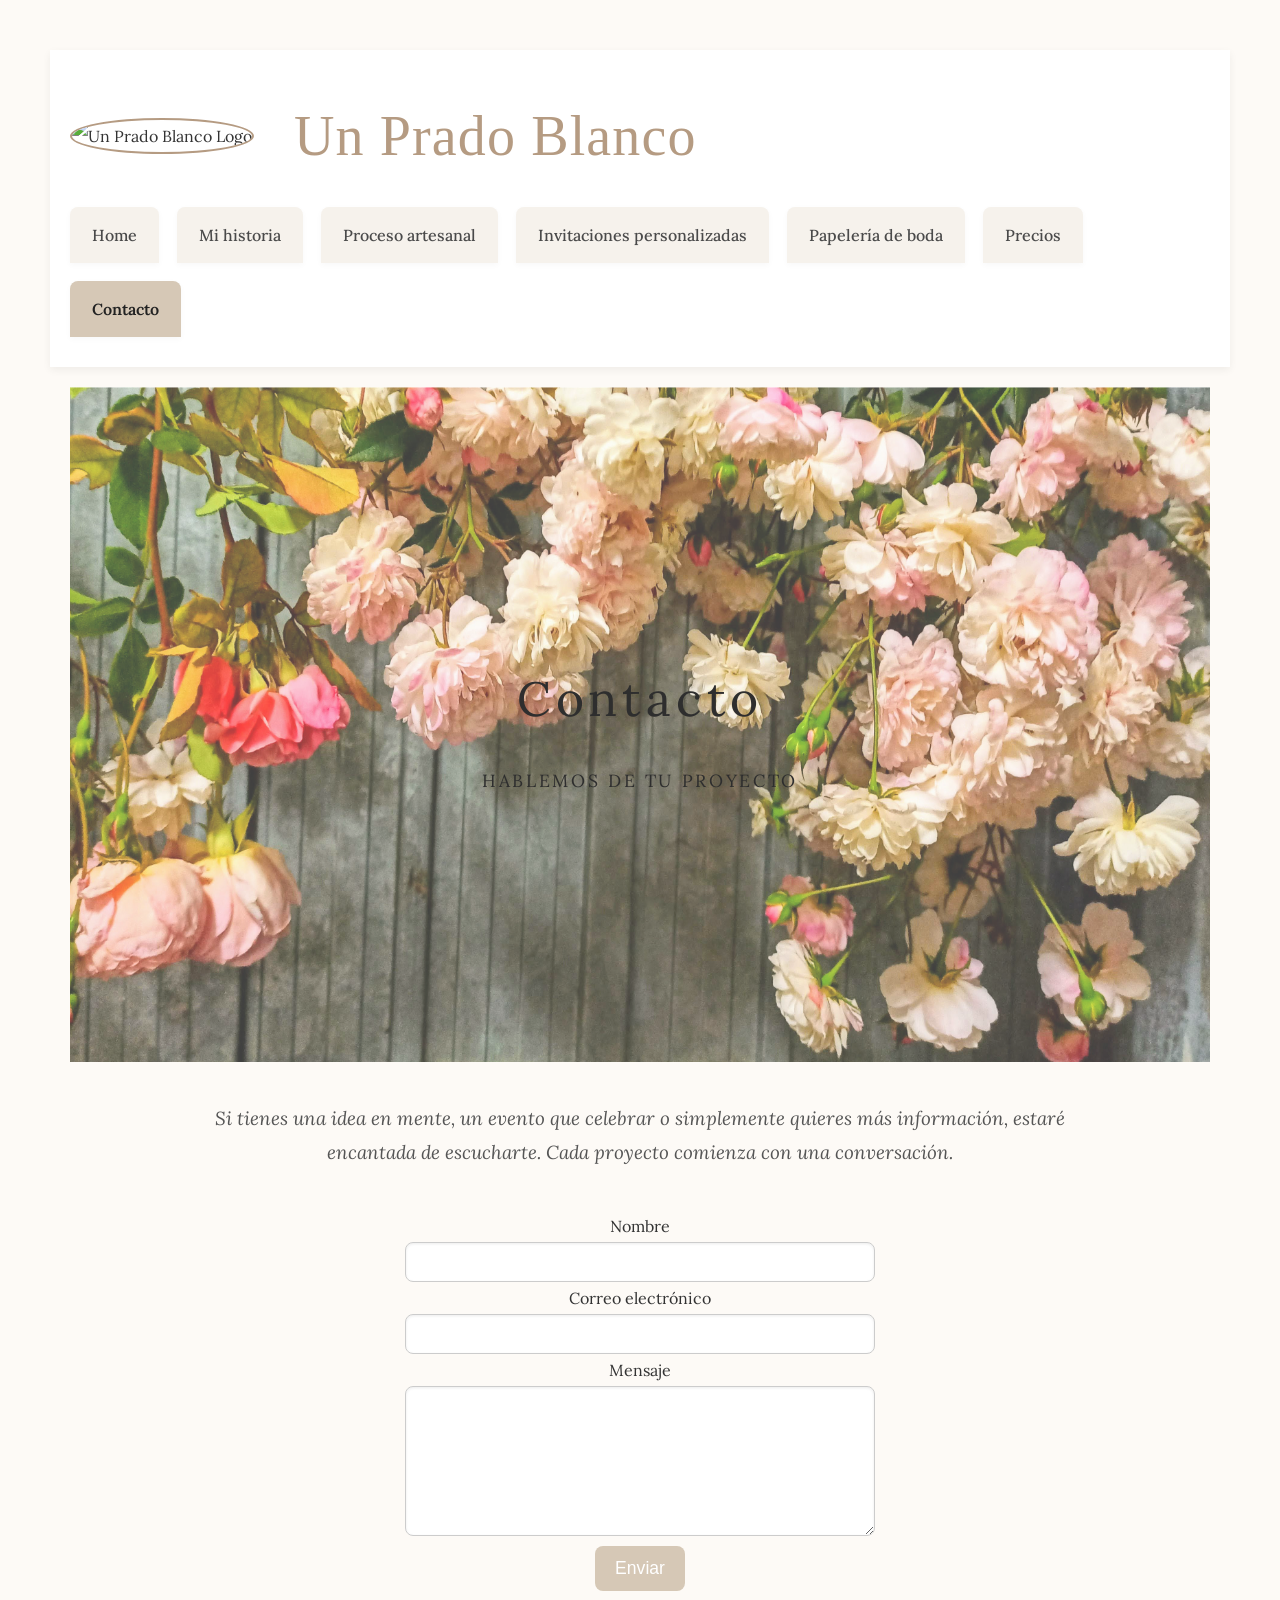
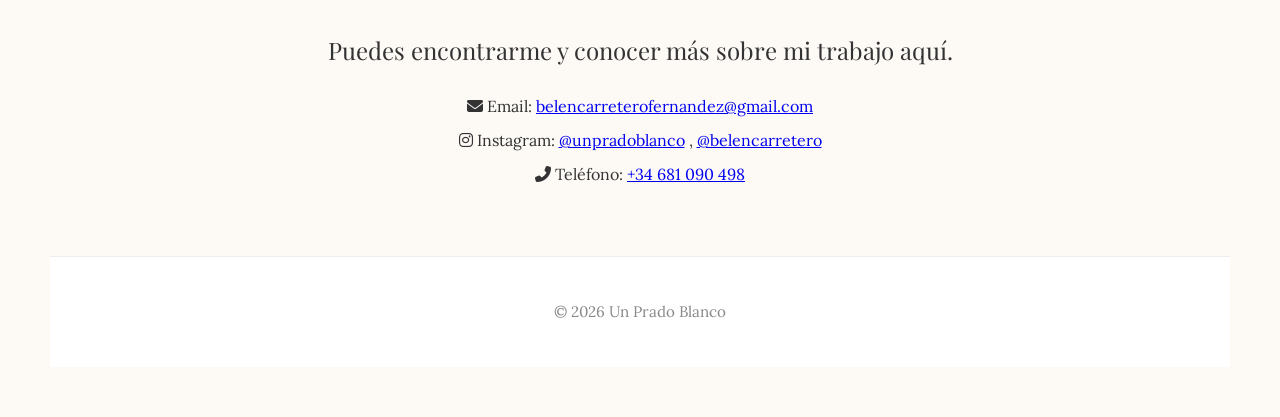
==== contacto.html @ 939dba99 "Update contacto.html" ====
<!DOCTYPE html>
<html lang="es">
<head>
  <meta charset="UTF-8">
  <meta name="viewport" content="width=device-width, initial-scale=1.0">
  <title>Contacto | Un Prado Blanco</title>
  <link rel="stylesheet" href="css/styles.css">
  <link rel="stylesheet" href="https://cdnjs.cloudflare.com/ajax/libs/font-awesome/6.5.1/css/all.min.css">
 </head>
 
<body>
<header class="header-logo">
  <div class="logo-title-container"> <!-- Contenedor para logo y título -->
    <div class="logo-container">
      <img src="img/logo.jpg" alt="Un Prado Blanco Logo">
    </div>
    <h1>Un Prado Blanco</h1>
  </div>
  <!-- Barra de navegación debajo del título -->
  <nav class="ribbon">
    <a href="index.html">Home</a>
    <a href="historia.html">Mi historia</a>
    <a href="proceso.html">Proceso artesanal</a>
    <a href="invitaciones.html">Invitaciones personalizadas</a>
    <a href="papeleria.html">Papelería de boda</a>
    <a href="precios.html">Precios</a>
    <a href="contacto.html"class="active">Contacto</a>
  </nav>
</header>

<main class="contacto">
<section class="hero hero-contacto">
  <div class="hero-contenido">
    <h2>Contacto</h2>
    <p>Hablemos de tu proyecto</p>
  </div>
</section>
  <!-- Introducción -->
  <section class="intro">
    <p>
      Si tienes una idea en mente, un evento que celebrar o simplemente quieres
      más información, estaré encantada de escucharte. Cada proyecto comienza con
      una conversación.
    </p>
  </section>

<section class="formulario-contacto">
  <form id="miFormulario">
    <label for="name">Nombre</label>
    <input type="text" id="name" name="nombre" required>

    <label for="email">Correo electrónico</label>
    <input type="email" id="email" name="email" required>

    <label for="message">Mensaje</label>
    <textarea id="message" name="mensaje" required></textarea>

    <button type="submit">Enviar</button>
  </form>
</section>

<script>
  const formulario = document.getElementById('miFormulario');

  formulario.addEventListener('submit', function(e) {
    e.preventDefault(); // evitar que se recargue la página

    const formData = new FormData(formulario);
    const params = new URLSearchParams(formData);

    // Pega aquí la URL de tu Web App de Google Apps Script
    fetch("AQUI_VA_TU_WEB_APP_URL", {
      method: "POST",
      body: params
    })
    .then(response => response.text())
    .then(data => {
      alert(data); // mensaje de confirmación
      formulario.reset(); // opcional: limpia el formulario
    })
    .catch(error => {
      console.error("Error:", error);
      alert("Hubo un error al enviar el mensaje.");
    });
  });
</script>

<section class="contacto-directo">
  <h2>Puedes encontrarme y conocer más sobre mi trabajo aquí.</h2>
  <p><i class="fas fa-envelope"></i> Email: <a href="mailto:belencarreterofernandez@gmail.com ">belencarreterofernandez@gmail.com</a></p>
  <p><i class="fab fa-instagram"></i> Instagram: <a href="https://www.instagram.com/unpradoblanco" target="_blank">@unpradoblanco</a>  , <a href="https://www.instagram.com/belencarretero" target="_blank">@belencarretero</a></p>
  <p><i class="fas fa-phone-alt"></i> Teléfono: <a href="https://wa.me/34681090498" target="_blank">+34 681 090 498</a></p>
</section>

</main>

<footer>
  <p>© 2026 Un Prado Blanco</p>
</footer>

</body>
</html>
---- css/styles.css ----
/* =============================== FUENTES ================================ */
@import url('https://fonts.googleapis.com/css2?family=Lora:wght@400;700&family=Playfair+Display:wght@400;700&display=swap');

@font-face {
  font-family: 'adelia';
  src: url('../fonts/adelia.ttf') format('truetype');
  font-weight: normal;
  font-style: normal;
}

/* =============================== RESET ================================ */
* {
  margin: 0;
  padding: 0;
  box-sizing: border-box;
}

/* =============================== BODY Y TIPOGRAFÍA GLOBAL ================================ */
body {
  font-family: 'Lora', serif;
  background-color: #fdfaf6;
  color: #333;
  line-height: 1.75;
  margin: 0;
  padding: 50px;
  -webkit-font-smoothing: antialiased;
  -moz-osx-font-smoothing: grayscale;
}

body.lightbox-activo {
  overflow: hidden;
}

body, .intro p, .descripcion p, .hero-contenido h2, .hero-contenido p, .proceso h3 p, .subribbon-vertical .categoria {
  text-align: center;
  line-height: 2;
}

/* =============================== HEADER ================================ */
header {
  background-color: #fff;
  padding: 30px 20px;
  box-shadow: 0 3px 8px rgba(0, 0, 0, 0.06);
}

header h1 {
  font-family: 'adelia', cursive;
  font-size: 3.5rem;
  font-weight: normal;
  letter-spacing: 0.02em;
  color: #b59b82;
  margin: 0 0 0 20px;
}

.logo-title-container {
  display: flex;
  align-items: center;
  justify-content: flex-start;
  gap: 20px;
}

.logo-container {
  flex-shrink: 0;
}

.logo-container img {
  width: 150px;
  height: 150px;
  border-radius: 50%;
  object-fit: cover;
  border: 2px solid #b59b82;
}

/* =============================== NAVEGACIÓN ================================ */
nav.ribbon {
  display: flex;
  justify-content: flex-start;
  flex-wrap: wrap;
  gap: 18px;
  margin-top: 15px;
}

nav.ribbon a {
  text-decoration: none;
  padding: 12px 22px;
  border-radius: 8px 8px 0 0;
  background-color: #f6f2ec;
  color: #4a4a4a;
  font-weight: 500;
  transition: all 0.3s;
  box-shadow: 0 2px 6px rgba(0, 0, 0, 0.03);
}

nav.ribbon a:hover {
  background-color: #e7dfd2;
  color: #222;
}

nav.ribbon a.active {
  background-color: #d6c8b6;
  color: #222;
  font-weight: 600;
}

/* =============================== MAIN ================================ */
main {
  max-width: 100%;
  margin: 0 auto;
  padding: 20px;
}

/* =============================== INTRODUCCIÓN ================================ */
.intro {
  margin: 0;
}

.intro h2 {
  font-family: 'Playfair Display', serif;
  font-size: 2rem;
  font-weight: 300;
  margin-bottom: 40px;
  padding-left: 12px;
  color: #5b4d4b;
}

.intro p {
  font-size: 1.18rem;
  color: #555;
  font-style: italic;
  max-width: 100%;
  margin-top: 0px;
  margin-left: 100px;
  margin-right: 100px;
  margin-bottom: 25px; 
  line-height: 1.8;
}

/* =============================== PROCESO ================================ */
.proceso h3 {
  font-family: 'Playfair Display', serif;
  font-size: 1.4rem;
  font-weight: 540;
  letter-spacing: 0.08em;
  position: relative;
  text-align: center;
  line-height: 2;
}

/* =============================== PAPELERÍA ================================ */
.papeleria-page {
  display: flex;
  align-items: flex-start;
  gap: 30px;
  margin: 0;
  padding: 0;
}

.papeleria h3 {
  font-family: 'Playfair Display', serif;
  margin-top: 20px;
}

/* Submenú lateral */
.subribbon-vertical {
  display: flex;
  flex-direction: column;
  gap: 15px;
  width: 220px;
  padding: 20px;
  background-color: #f6f2ec;
  border-radius: 10px;
  position: sticky;
  top: 30px;
  flex-shrink: 0;
}

.subribbon-vertical .categoria {
  padding: 15px 20px;
  background-color: #f6f2ec;
  border: none;
  border-radius: 12px;
  font-family: 'Playfair Display', serif;
  font-weight: 300;
  font-size: 1.1rem;
  color: #4a4a4a;
  cursor: pointer;
  transition: all 0.3s;
  text-align: left;
}

.subribbon-vertical .categoria:hover {
  background-color: #e7dfd2;
  color: #222;
}

.subribbon-vertical .categoria.active {
  background-color: #d6c8b6;
  color: #222;
  font-weight: 580;
}

/* Descripción */
.descripcion {
  flex-grow: 1;
  width: 100%;
  max-width: calc(100% - 240px);
  padding: 0 15px;
  font-size: 1.15rem;
  color: #555;
  margin-top: 0;
  border: none;
  background-color: transparent;
  margin-top: 0;
  margin-bottom: 30px;
}

.descripcion p {
  font-size: 1.1rem;
  font-style: italic;
  color: #555;
  margin-bottom: 20px; 
  margin-top: 0;
}

/* =============================== GALERÍAS ================================ */
.galeria-papeleria,
.galeria-proceso {
  display: grid;
  grid-template-columns: repeat(auto-fill, minmax(320px, 1fr));
  gap: 2rem;
  margin-top: 40px;   
  margin-bottom: 40px; 
  }

.galeria-papeleria img,
.galeria-proceso img {
  width: 100%;
  object-fit: cover;
  border-radius: 4px;
  transition: transform 0.4s ease;
}

.galeria-papeleria img { height: 360px; }
.galeria-proceso img { height: 420px; }

.galeria-papeleria img:hover,
.galeria-proceso img:hover {
  transform: scale(1.04);
}

/* =============================== HERO GLOBAL ================================ */
.hero {
  position: relative;
  width: 100%;
  background-position: center;
  background-size: cover;
  background-repeat: no-repeat;
  margin-bottom: 40px;
  height: 75vh;
}

.hero::before {
  content: "";
  position: absolute;
  inset: 0;
  background: rgba(255, 255, 255, 0.25);
}

.hero-home { background-image: url("../img/home/CABECERA_HOME.jpg"); }
.hero-contacto { background-image: url("../img/contacto/CABECERA_CONTACTO.jpg"); }
.hero-invitaciones { background-image: url("../img/invitaciones/INVITACION_CABECERA.jpg"); }
.hero-papeleria { background-image: url("../img/PapeleriaBoda/Imagen-cabecera -papeleria.jpg"); }
.hero-proceso { background-image: url("../img/procesoArtesanal/CABECERA_PROCESO.jpg"); }
.hero-mi-historia { background-image: url("../img/miHistoria/CABECERA_mi_historia.jpg"); }

.hero-contenido {
  position: relative;
  height: 100%;
  padding: 2rem;
  display: flex;
  flex-direction: column;
  justify-content: center;
  align-items: center;
  color: #2e2e2e;
  text-align: center;
}

.hero-contenido h2 {
  font-size: 3rem;
  font-weight: 300;
  letter-spacing: 0.1em;
  margin-bottom: 1rem;
}

.hero-contenido p {
  font-size: 1.1rem;
  letter-spacing: 0.15em;
  text-transform: uppercase;
  font-weight: 300;
}

/* =============================== LIGHTBOX ================================ */
.lightbox {
  position: fixed;
  inset: 0;
  width: 100vw;
  height: 100vh;
  margin: 0;
  padding: 0;
  background: rgba(0, 0, 0, 0.85);
  display: none;
  align-items: center;
  justify-content: center;
  z-index: 99999;
}

.lightbox-imagen {
  max-width: 85vw;
  max-height: 85vh;
  object-fit: contain;
  border-radius: 4px;
  box-shadow: 0 15px 40px rgba(0, 0, 0, 0.6);
}

.lightbox-cerrar {
  position: absolute;
  top: 30px;
  right: 40px;
  font-size: 3rem;
  color: #fff;
  cursor: pointer;
}

.lightbox-flecha {
  position: absolute;
  top: 50%;
  transform: translateY(-50%);
  background: none;
  border: none;
  color: #fff;
  font-size: 3rem;
  padding: 10px 20px;
  cursor: pointer;
  opacity: 0.7;
  transition: opacity 0.3s;
}

.lightbox-flecha:hover { opacity: 1; }
.lightbox-flecha.izquierda { left: 30px; }
.lightbox-flecha.derecha { right: 30px; }

/* =============================== FOOTER ================================ */
footer {
  text-align: center;
  padding: 40px 15px;
  font-size: 0.95rem;
  color: #888;
  margin-top: 40px;
  border-top: 1px solid #eee;
  background-color: #fff;
  width: 100%;
}

/* =============================== CONTACTO ================================ */
.contacto-directo h2 {
  font-family: 'Playfair Display', serif;
  font-size: 1.5rem;
  font-weight: 300;
  margin-bottom: 20px;
}

.contacto-directo p {
  margin-bottom: 10px;   
  line-height: 1.5;     
  font-size: 1rem;
}
.formulario-contacto {
  display: flex;
  flex-direction: column;
  gap: 12px;              
  max-width: 500px;       
  padding: 15px;           
  margin: 20px auto;       
}
.formulario-contacto input,
.formulario-contacto textarea {
  width: 100%;
  padding: 10px;           
  font-size: 1rem;
  border: 1px solid #ccc;
  border-radius: 8px;
  background-color: #fff;
  color: #333;
  box-shadow: inset 0 1px 3px rgba(0,0,0,0.08); 
  transition: border-color 0.3s ease, box-shadow 0.3s ease;
}

.formulario-contacto textarea {
  min-height: 150px;
  resize: vertical;
}

.formulario-contacto input:focus,
.formulario-contacto textarea:focus {
  border-color: #d6c8b6;
  outline: none;
  box-shadow: 0 0 6px rgba(214,200,182,0.5); /* efecto elegante */
}

.formulario-contacto button {
  padding: 12px 20px;
  font-size: 1.1rem;
  border: none;
  border-radius: 8px;
  background-color: #d6c8b6;
  color: #fff;
  cursor: pointer;
  transition: background-color 0.3s;
}
.formulario-contacto button:hover { background-color: #b59b82; }

* =============================== FORMULARIO + CONTACTO JUNTOS ================================ */
.contacto-page {
  display: flex;
  gap: 40px;              
  justify-content: center;
  align-items: flex-start;
  flex-wrap: wrap;         
}

/* =============================== IMÁGENES ================================ */
.img-precios {
  display: block;            
  margin: 40px auto;          
  width: 100%;               
  max-width: 800px;          
  height: auto;               
  border-radius: 16px;       
  box-shadow: 0 8px 24px rgba(0, 0, 0, 0.2); 
  transition: transform 0.3s ease, box-shadow 0.3s ease; 
}
.img-precios:hover {
  transform: scale(1.02);     
  box-shadow: 0 12px 32px rgba(0, 0, 0, 0.25); 
}

/* Mi historia - imágenes inline */
.imagenes-inline {
  display: flex;
  justify-content: center;
  gap: 20px;
  max-width: 700px;
  margin: 40px auto;
}

.imagenes-inline img {
  width: 300px;
  max-width: 100%;
  height: auto;
  border-radius: 12px;
  box-shadow: 0 8px 20px rgba(0,0,0,0.15);
  display: block;
  margin: 0 auto;
}

/* Home - intro bloque imágenes */
.inicio .intro-bloque .intro-imagen img {
  width: 380px;
  max-width: 100%;
  height: auto;
  border-radius: 12px;
  box-shadow: 0 8px 20px rgba(0,0,0,0.15);
  display: block;
  margin: 4rem auto;
}

/* =============================== RESPONSIVE ================================ */
/* Móviles ≤ 480px */
@media (max-width: 480px) {
  body { padding: 5px 10px; line-height: 1.4; }
  header { padding: 12px 10px; }
  header h1 { font-size: 1.8rem; margin-left: 10px; }
  .logo-container img { width: 90px; height: 90px; }
  .hero { height: 45vh; margin-bottom: 30px; }
  .hero-contenido h2 { font-size: 1.6rem; }
  .hero-contenido p { font-size: 0.85rem; }
  .intro p, .descripcion p { line-height: 1.4; font-size: 0.95rem; margin-left: 5px;margin-right: 5px; margin-bottom: 15px;font-style: italic;}
   .subribbon-vertical { width: 100%; flex-direction: row; flex-wrap: wrap; padding: 10px; gap: 8px; }
  .subribbon-vertical .categoria { padding: 8px 10px; font-size: 0.9rem; }
  nav.ribbon a { padding: 6px 10px !important; font-size: 0.9rem !important; flex: auto; min-width: 80px; text-align: center; }
  .galeria-papeleria, .galeria-proceso { grid-template-columns: repeat(auto-fill, minmax(200px, 1fr)); gap: 1rem; }
  .formulario-contacto { padding: 10px; gap: 15px; }
  .formulario-contacto input, .formulario-contacto textarea { font-size: 1rem; padding: 10px; }
  .formulario-contacto textarea { min-height: 150px; }
  .img-precios {  max-width: 85%; margin: 20px auto; border-radius: 12px;  }  
  .imagenes-inline { flex-direction: column; gap: 15px; align-items: center;margin: 30px auto; }
  .imagenes-inline img { width: 90%; max-width: 300px; }
  .inicio .intro-bloque { margin: 1.5rem auto; }
  .proceso h3 {line-height: 1.3; font-size: 1.2rem;}
  .intro h2 {font-size: 1.6rem; margin-bottom: 25px;}
  .proceso h3 { line-height: 1.3;font-size: 1.2rem; margin-bottom: 20px; }
  .contacto-page { flex-direction: column; gap: 15px; align-items: center; }
  .formulario-contacto {   max-width: 95%; padding: 10px;   gap: 10px;   margin: 0 auto; }
  .formulario-contacto input, .formulario-contacto textarea {font-size: 0.95rem;  padding: 8px; }
  .formulario-contacto textarea {   min-height: 120px; }
  .formulario-contacto button {  width: 100%; padding: 10px; font-size: 1rem;}
  .contacto-directo p {   margin-bottom: 8px;  font-size: 0.9rem; line-height: 1.4; text-align: center;}
}

/* Tablet ≤ 768px */
@media (max-width: 768px) {
  body { padding: 15px; }
  header { padding: 15px 10px; }
  header h1 { font-size: 2rem; margin-left: 10px; }
  .logo-container img { width: 80px; height: 80px; }
  .hero { height: 50vh; margin-bottom: 40px; }
  .hero-contenido h2 { font-size: 1.8rem; }
  .hero-contenido p { font-size: 0.9rem; }
  .intro p, .descripcion p {line-height: 1.6;font-style: italic; margin-left: 10px;margin-right: 10px;margin-bottom: 20px;}
  .papeleria-page { flex-direction: column; }
  .subribbon-vertical, .descripcion { width: 100%; max-width: 100%; }
  .subribbon-vertical { padding: 10px; flex-direction: row; flex-wrap: wrap; gap: 8px; }
  .subribbon-vertical .categoria { padding: 8px 10px; font-size: 0.9rem; }
  nav.ribbon { justify-content: center; gap: 6px; margin-top: 10px; flex-wrap: wrap; }
  nav.ribbon a { padding: 6px 10px !important; font-size: 0.9rem !important; flex: auto; min-width: 80px; text-align: center; }
  .hero-contenido h2 { font-size: 2.5rem; }
  .hero-contenido p { font-size: 1rem; }
  .intro-bloque { flex-direction: column; gap: 1-1.5rem; }
  .intro-texto-lateral { text-align: center; margin-left: 10px; margin-right: 10px; }
  .galeria-papeleria, .galeria-proceso { grid-template-columns: repeat(auto-fill, minmax(250px, 1fr)); }
  .formulario-contacto { padding: 15px; }
  .formulario-contacto input, .formulario-contacto textarea { font-size: 1.1rem; padding: 14px; }
  .formulario-contacto textarea { min-height: 200px; }
  .img-precios { max-width: 90%; margin: 30px auto;}
  .inicio .intro-bloque .intro-imagen img { width: 90%; max-width: 300px; margin: 2rem auto; }
  .imagenes-inline { margin: 20px auto; }
  .proceso h3 {  line-height: 1.4; font-size: 1.3rem; margin-bottom: 25px;}
  .intro h2 {font-size: 1.8rem; margin-bottom: 30px;}
  .contacto-page { flex-direction: column; gap: 20px; }
  .formulario-contacto { max-width: 100%; margin: 0 auto;}
  .contacto-directo p { margin-bottom: 8px;font-size: 0.95rem;}

}
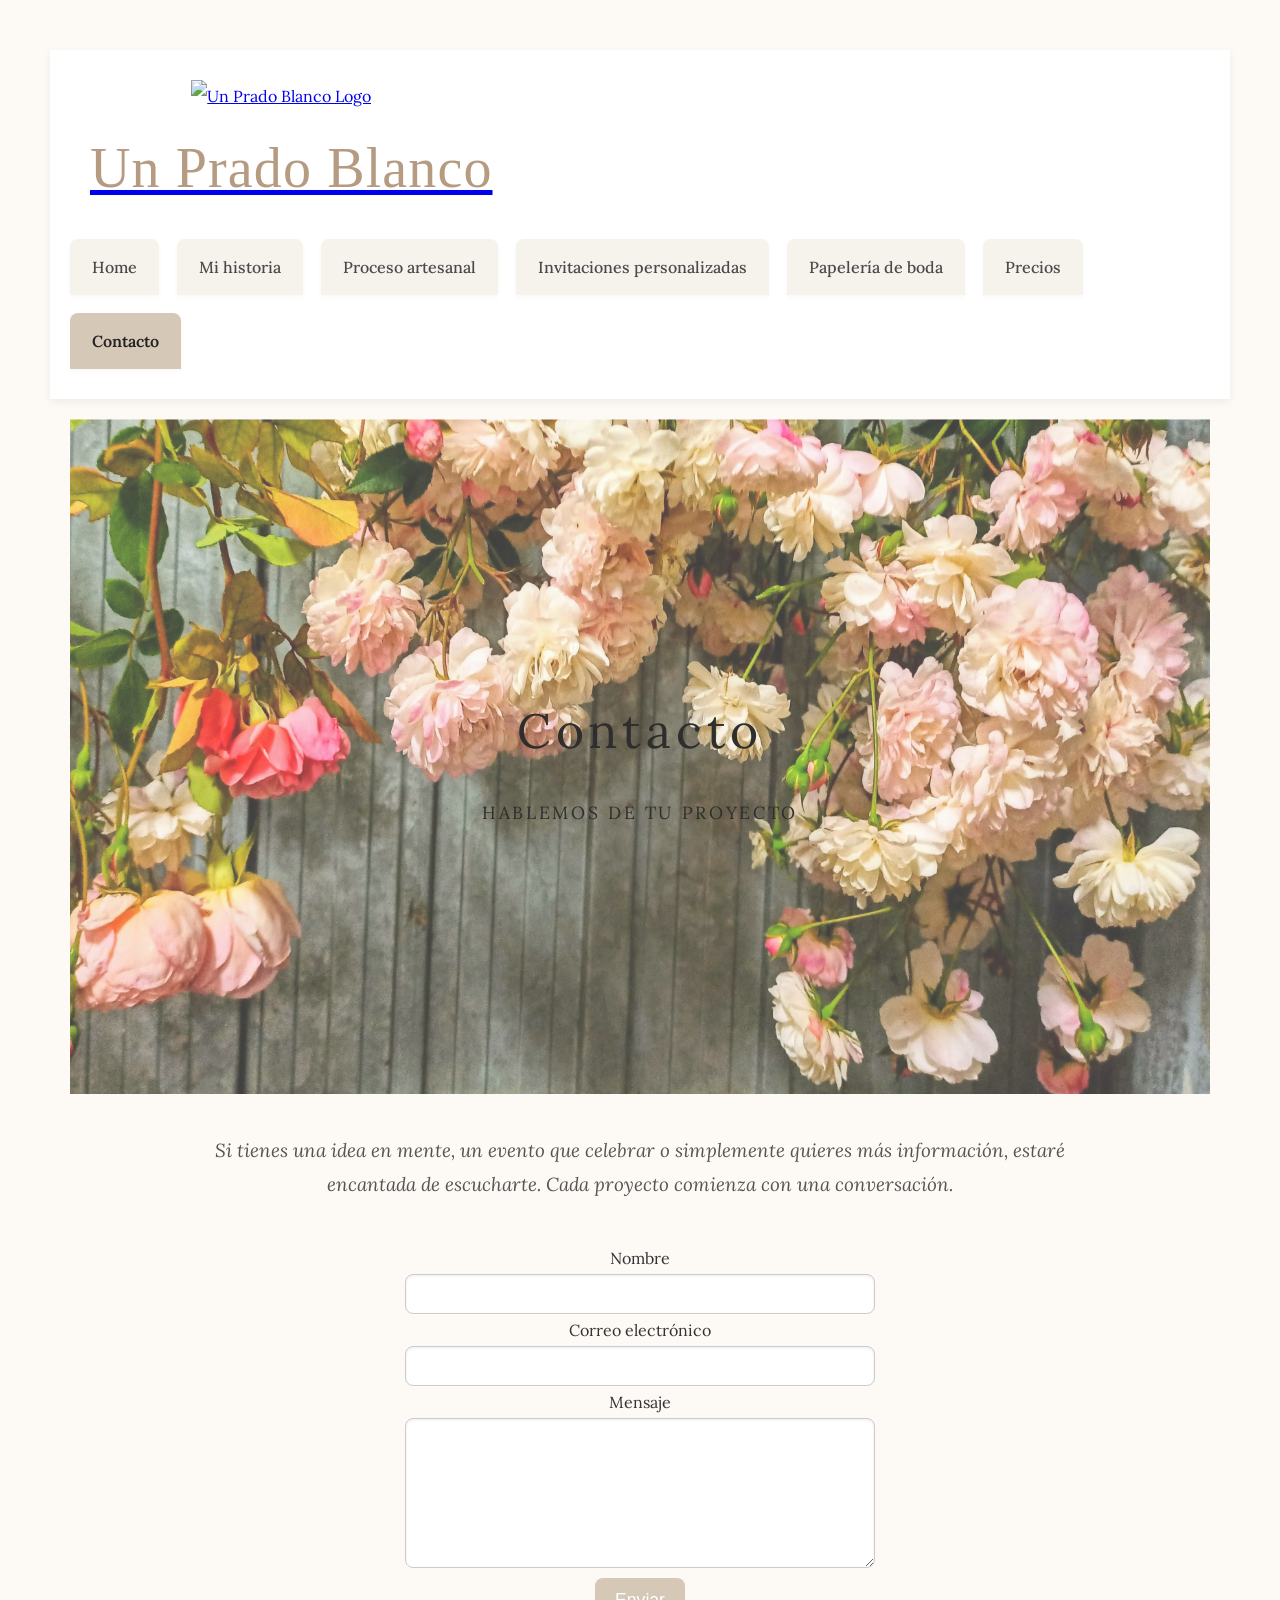
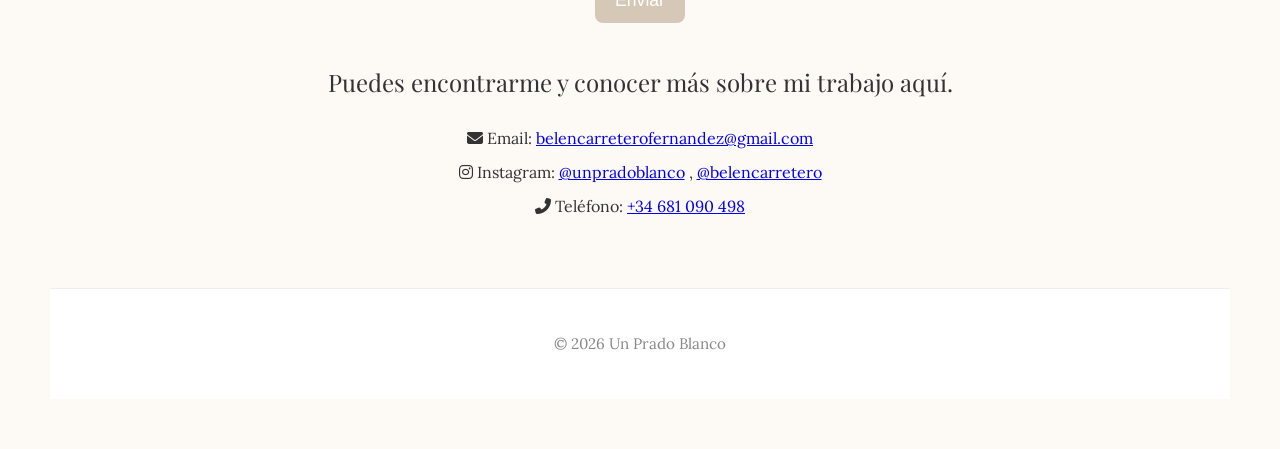
==== commit d6312c7f: "Update contacto.html" ====
--- a/contacto.html
+++ b/contacto.html
@@ -10,12 +10,12 @@
  
 <body>
 <header class="header-logo">
-  <div class="logo-title-container"> <!-- Contenedor para logo y título -->
-    <div class="logo-container">
-      <img src="img/logo.jpg" alt="Un Prado Blanco Logo">
-    </div>
+  <div class="logo-title-container">
+  <a href="index.html" class="logo-link">
+    <img src="img/logo.jpg" alt="Un Prado Blanco Logo">
     <h1>Un Prado Blanco</h1>
-  </div>
+  </a>
+</div>
   <!-- Barra de navegación debajo del título -->
   <nav class="ribbon">
     <a href="index.html">Home</a>
@@ -69,7 +69,7 @@
     const params = new URLSearchParams(formData);
 
     // Pega aquí la URL de tu Web App de Google Apps Script
-    fetch("AQUI_VA_TU_WEB_APP_URL", {
+    fetch("https://script.google.com/macros/s/AKfycbzDKgKndJ5D45yja0O0JUU8rbq2p5ZUFb4Iz68GHtpeTrIgiKgKeyonsTC3yF6mk7oR/exec", {
       method: "POST",
       body: params
     })
@@ -128,3 +128,6 @@
 
 
 
+
+
+
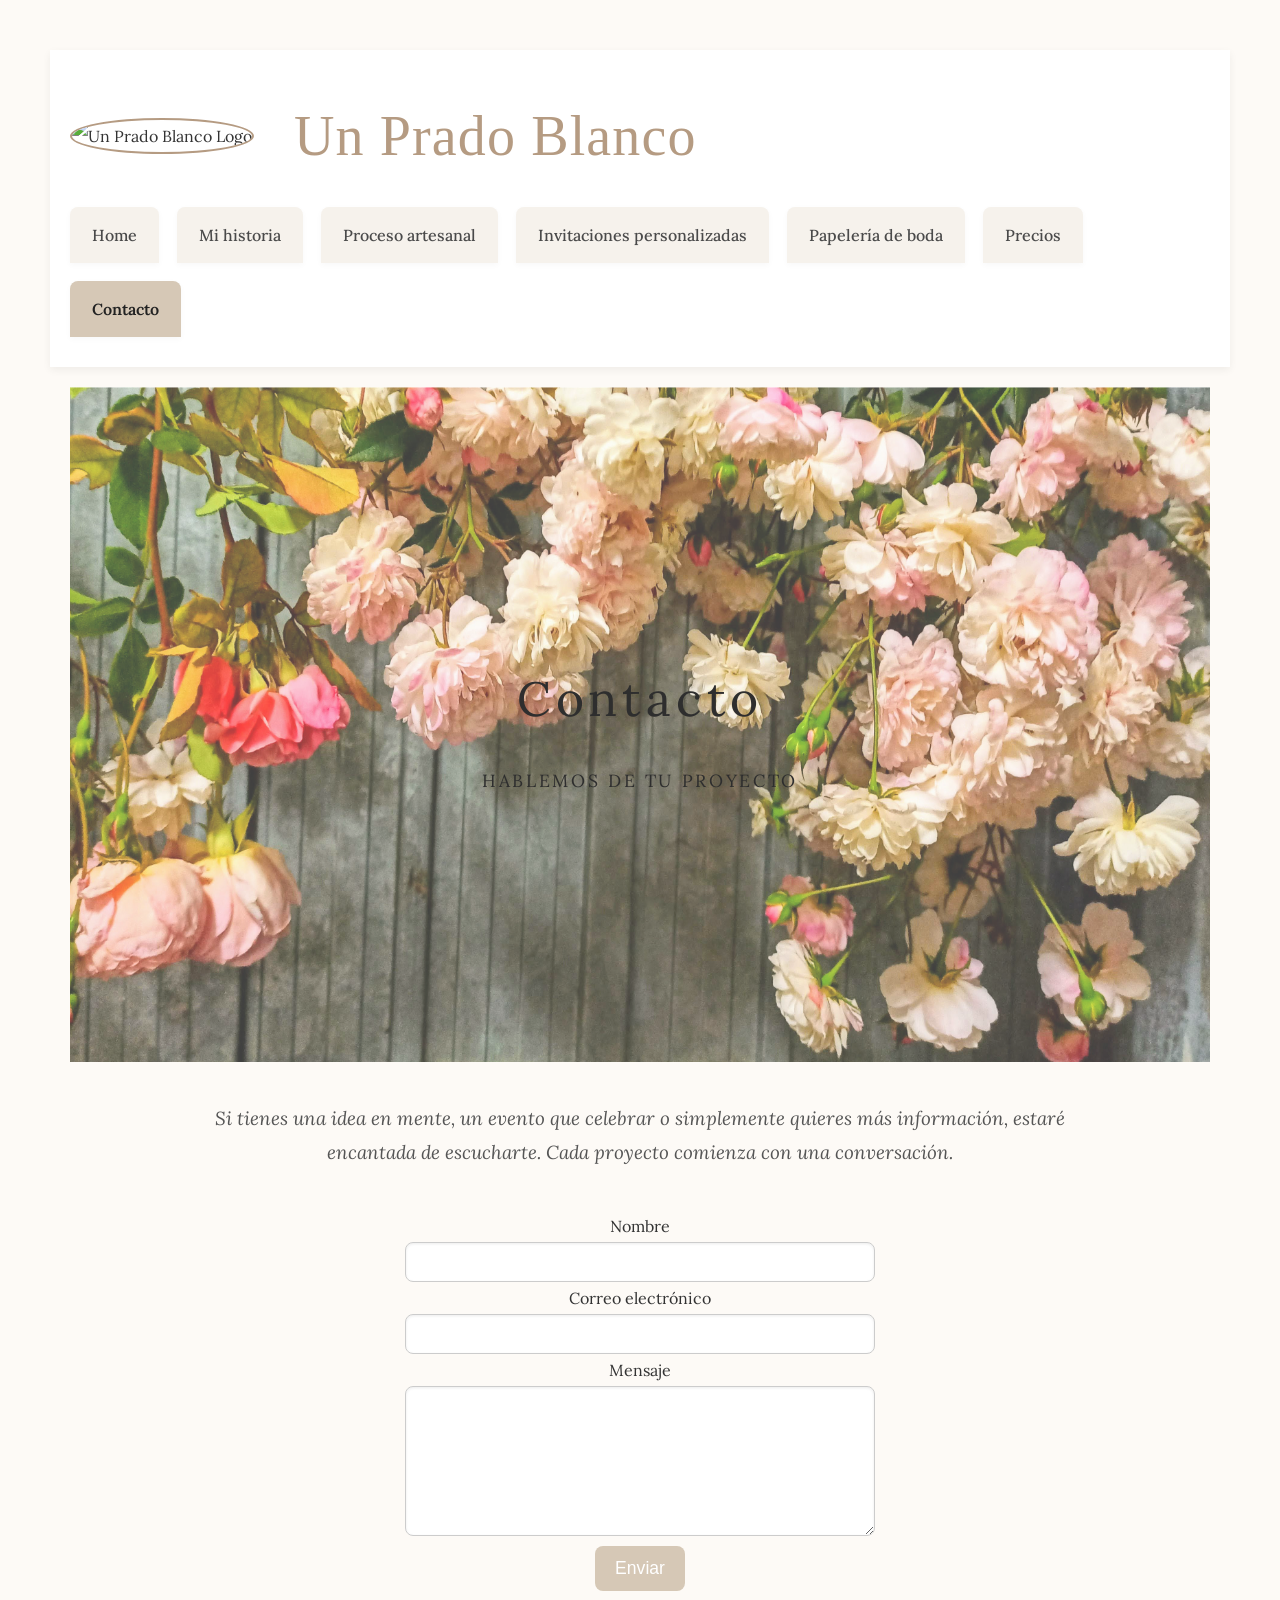
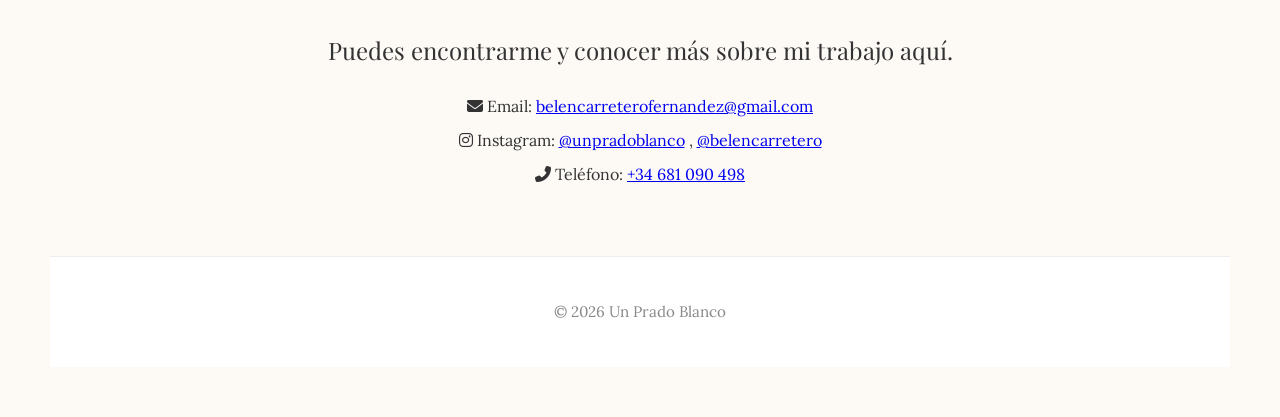
==== commit ed30c5d0: "Update contacto.html" ====
--- a/contacto.html
+++ b/contacto.html
@@ -10,12 +10,12 @@
  
 <body>
 <header class="header-logo">
-  <div class="logo-title-container">
-  <a href="index.html" class="logo-link">
-    <img src="img/logo.jpg" alt="Un Prado Blanco Logo">
+    <div class="logo-title-container"> <!-- Contenedor para logo y título -->
+    <div class="logo-container">
+      <img src="img/logo.jpg" alt="Un Prado Blanco Logo">
+    </div>
     <h1>Un Prado Blanco</h1>
-  </a>
-</div>
+  </div>
   <!-- Barra de navegación debajo del título -->
   <nav class="ribbon">
     <a href="index.html">Home</a>
@@ -131,3 +131,4 @@
 
 
 
+
--- a/css/styles.css
+++ b/css/styles.css
@@ -70,7 +70,13 @@
   object-fit: cover;
   border: 2px solid #b59b82;
 }
-
+.logo-link {
+  display: flex;
+  align-items: center;
+  gap: 1rem; /* espacio entre logo y título */
+  text-decoration: none;
+  color: inherit;
+}
 /* =============================== NAVEGACIÓN ================================ */
 nav.ribbon {
   display: flex;
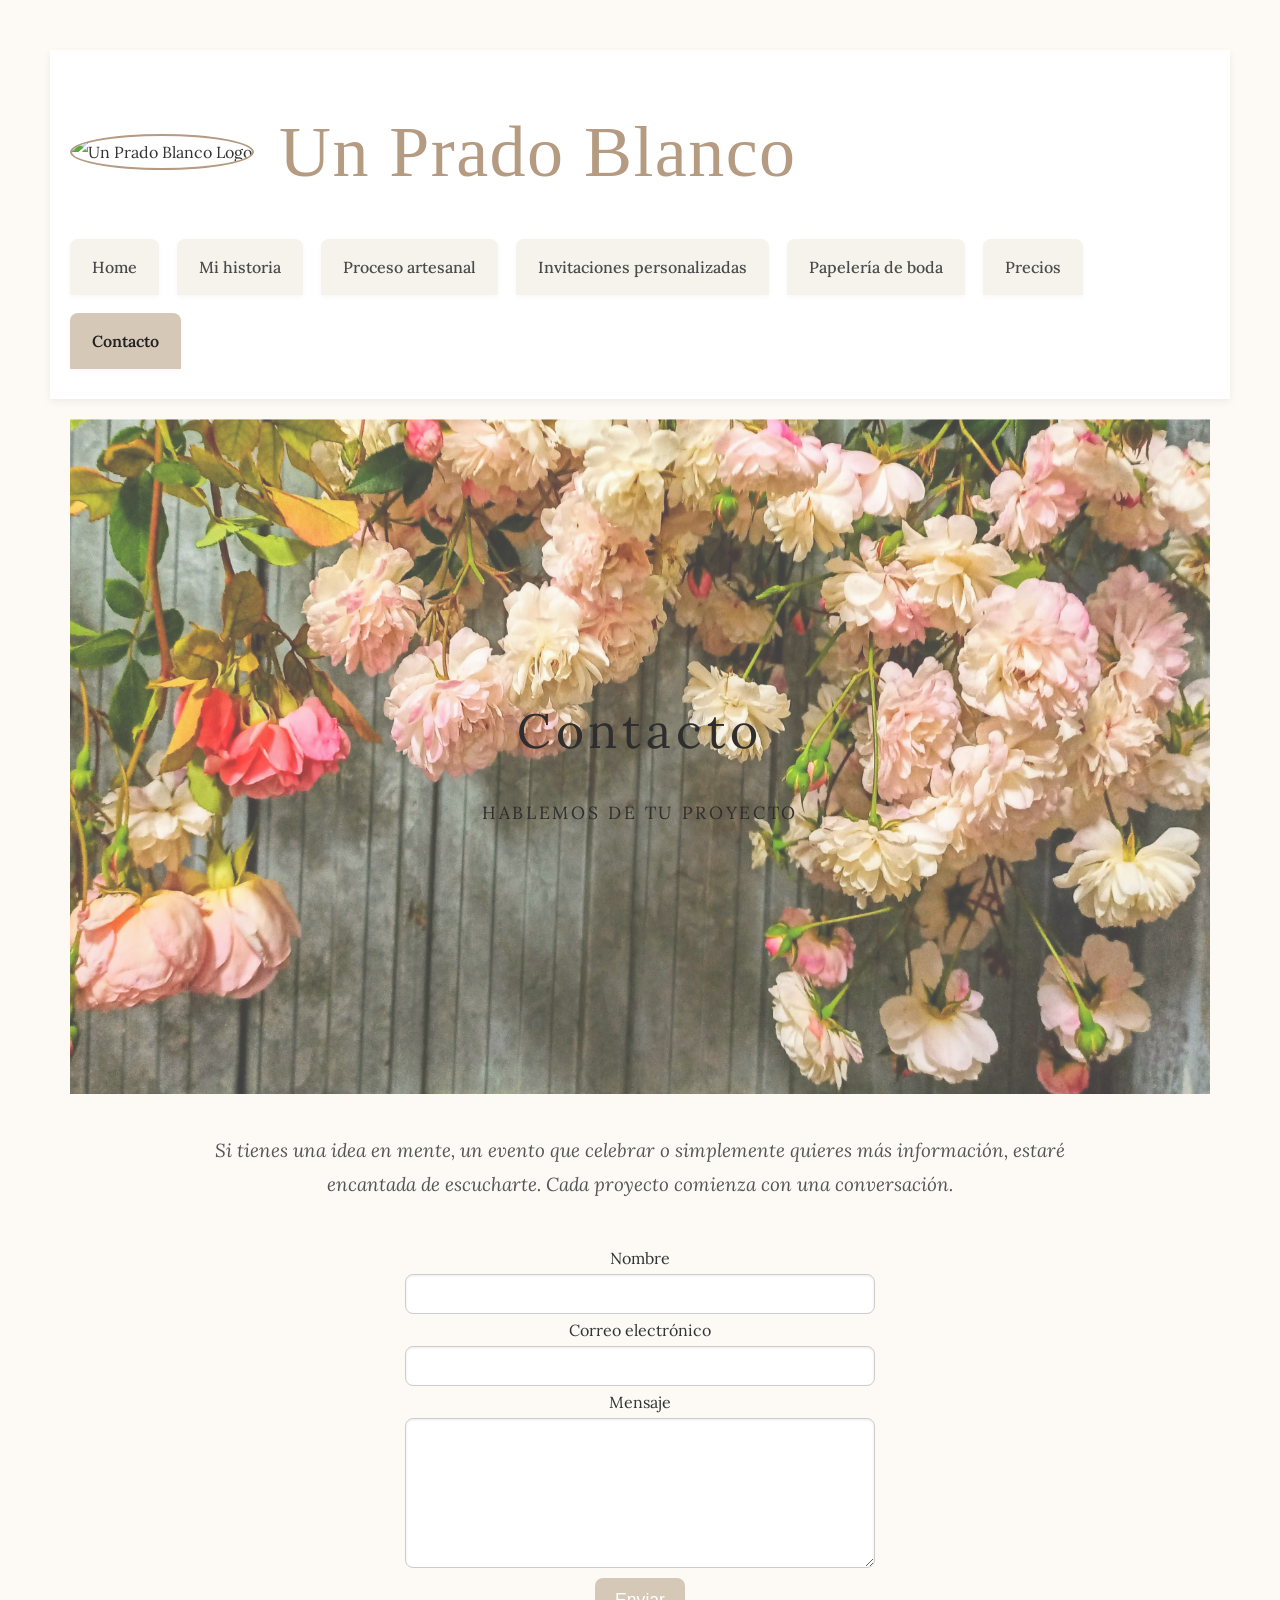
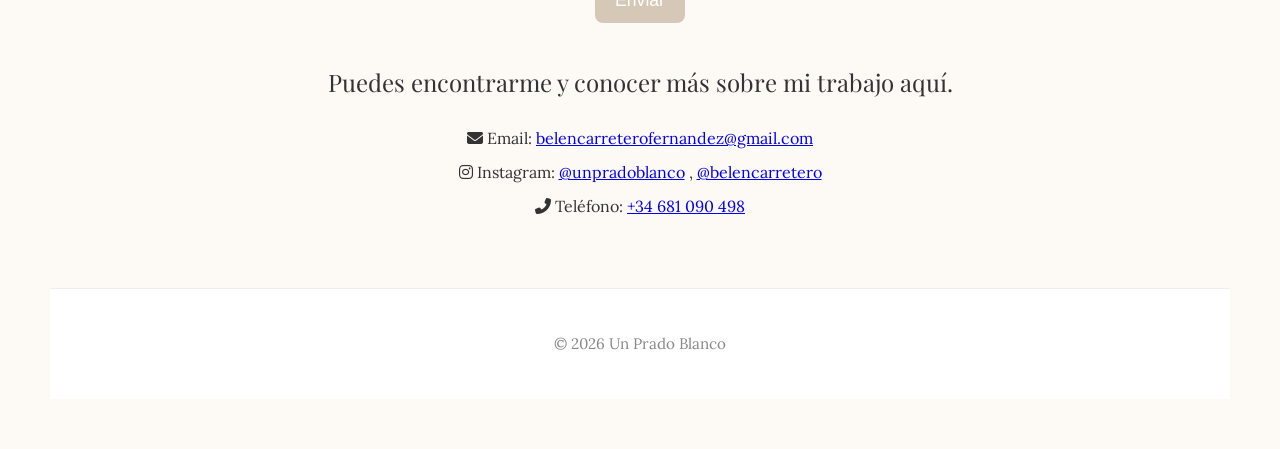
==== commit 2a167fe9: "Update contacto.html" ====
--- a/contacto.html
+++ b/contacto.html
@@ -10,12 +10,12 @@
  
 <body>
 <header class="header-logo">
-    <div class="logo-title-container"> <!-- Contenedor para logo y título -->
-    <div class="logo-container">
-      <img src="img/logo.jpg" alt="Un Prado Blanco Logo">
-    </div>
-    <h1>Un Prado Blanco</h1>
+     <a href="index.html" class="logo-link">
+  <div class="logo-container">
+    <img src="img/logo.jpg" alt="Un Prado Blanco Logo">
   </div>
+  <h1>Un Prado Blanco</h1>
+</a>
   <!-- Barra de navegación debajo del título -->
   <nav class="ribbon">
     <a href="index.html">Home</a>
@@ -132,3 +132,4 @@
 
 
 
+
--- a/css/styles.css
+++ b/css/styles.css
@@ -45,7 +45,7 @@
 
 header h1 {
   font-family: 'adelia', cursive;
-  font-size: 3.5rem;
+  font-size: 4.5rem;
   font-weight: normal;
   letter-spacing: 0.02em;
   color: #b59b82;
@@ -64,18 +64,24 @@
 }
 
 .logo-container img {
-  width: 150px;
-  height: 150px;
+  width: 180px;
+  height: 180px;
   border-radius: 50%;
   object-fit: cover;
   border: 2px solid #b59b82;
 }
+
 .logo-link {
   display: flex;
   align-items: center;
-  gap: 1rem; /* espacio entre logo y título */
+  justify-content: flex-start;
+  gap: 25px;
   text-decoration: none;
   color: inherit;
+}
+
+.logo-link h1 {
+  margin: 0;
 }
 /* =============================== NAVEGACIÓN ================================ */
 nav.ribbon {
@@ -550,3 +556,5 @@
 
 
 
+
+
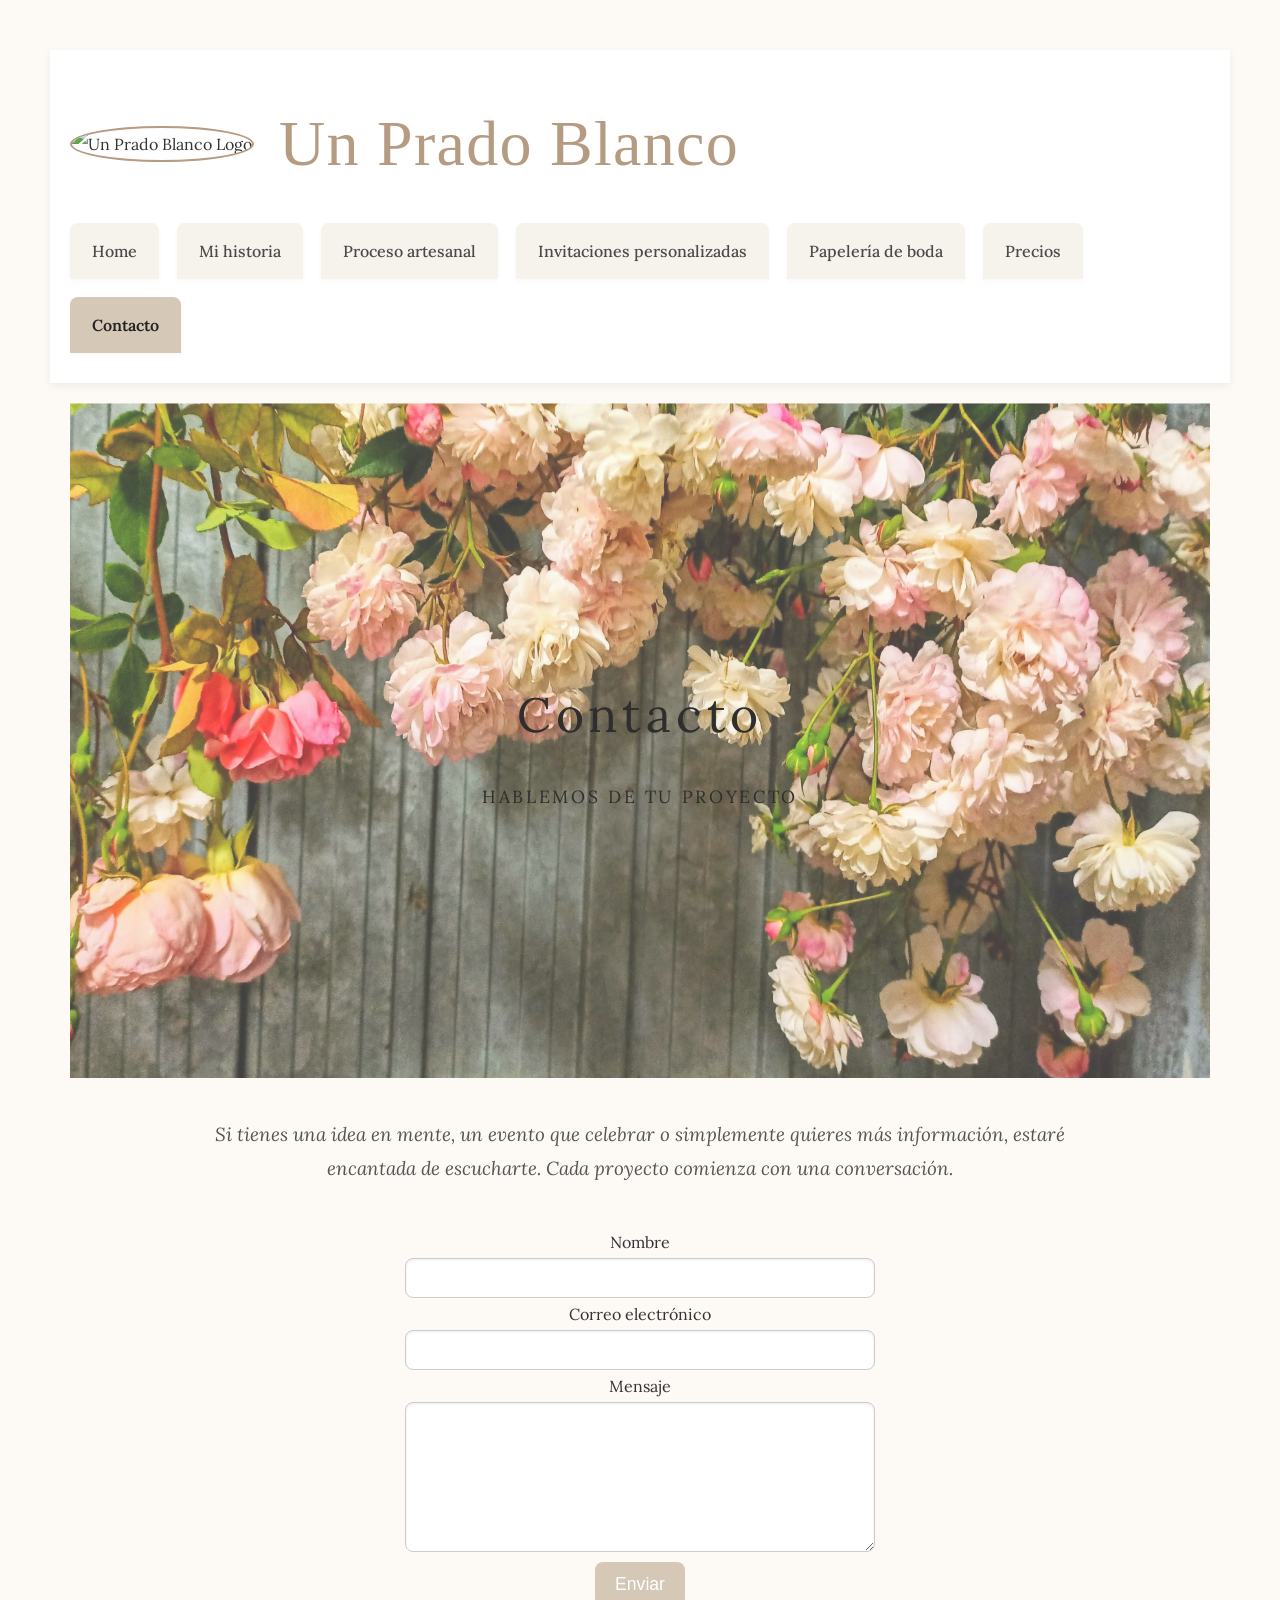
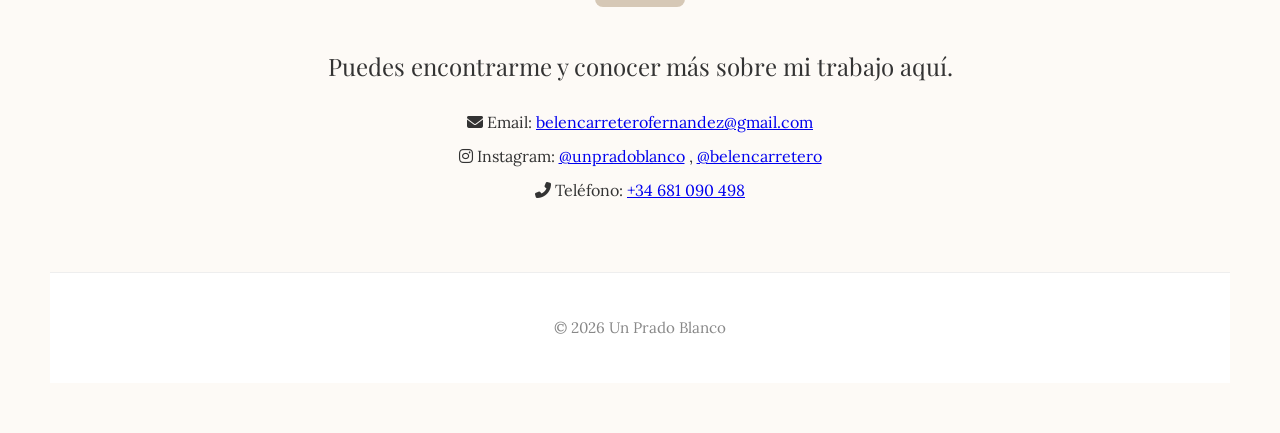
==== commit 5f232b03: "Update contacto.html" ====
--- a/contacto.html
+++ b/contacto.html
@@ -6,6 +6,9 @@
   <title>Contacto | Un Prado Blanco</title>
   <link rel="stylesheet" href="css/styles.css">
   <link rel="stylesheet" href="https://cdnjs.cloudflare.com/ajax/libs/font-awesome/6.5.1/css/all.min.css">
+  <link rel="icon" type="image/png" sizes="32x32" href="img/favicon-32x32.png">
+  <link rel="icon" type="image/png" sizes="16x16" href="img/favicon-16x16.png">
+  <link rel="apple-touch-icon" sizes="180x180" href="img/favicon-32x32.png">
  </head>
  
 <body>
@@ -133,3 +136,4 @@
 
 
 
+
--- a/css/styles.css
+++ b/css/styles.css
@@ -45,27 +45,20 @@
 
 header h1 {
   font-family: 'adelia', cursive;
-  font-size: 4.5rem;
+  font-size: 4rem;
   font-weight: normal;
   letter-spacing: 0.02em;
   color: #b59b82;
   margin: 0 0 0 20px;
 }
 
-.logo-title-container {
-  display: flex;
-  align-items: center;
-  justify-content: flex-start;
-  gap: 20px;
-}
-
 .logo-container {
   flex-shrink: 0;
 }
 
 .logo-container img {
-  width: 180px;
-  height: 180px;
+  width: 150px;
+  height: 150px;
   border-radius: 50%;
   object-fit: cover;
   border: 2px solid #b59b82;
@@ -284,6 +277,7 @@
 .hero-papeleria { background-image: url("../img/PapeleriaBoda/Imagen-cabecera -papeleria.jpg"); }
 .hero-proceso { background-image: url("../img/procesoArtesanal/CABECERA_PROCESO.jpg"); }
 .hero-mi-historia { background-image: url("../img/miHistoria/CABECERA_mi_historia.jpg"); }
+.hero-precios { background-image: url("../img/precios/cabecera_precios.jpg"); }
 
 .hero-contenido {
   position: relative;
@@ -526,8 +520,8 @@
   header h1 { font-size: 2rem; margin-left: 10px; }
   .logo-container img { width: 80px; height: 80px; }
   .hero { height: 50vh; margin-bottom: 40px; }
-  .hero-contenido h2 { font-size: 1.8rem; }
-  .hero-contenido p { font-size: 0.9rem; }
+  .hero-contenido h2 { font-size: 2rem; }
+  .hero-contenido p { font-size: 1rem; }
   .intro p, .descripcion p {line-height: 1.6;font-style: italic; margin-left: 10px;margin-right: 10px;margin-bottom: 20px;}
   .papeleria-page { flex-direction: column; }
   .subribbon-vertical, .descripcion { width: 100%; max-width: 100%; }
@@ -535,8 +529,6 @@
   .subribbon-vertical .categoria { padding: 8px 10px; font-size: 0.9rem; }
   nav.ribbon { justify-content: center; gap: 6px; margin-top: 10px; flex-wrap: wrap; }
   nav.ribbon a { padding: 6px 10px !important; font-size: 0.9rem !important; flex: auto; min-width: 80px; text-align: center; }
-  .hero-contenido h2 { font-size: 2.5rem; }
-  .hero-contenido p { font-size: 1rem; }
   .intro-bloque { flex-direction: column; gap: 1-1.5rem; }
   .intro-texto-lateral { text-align: center; margin-left: 10px; margin-right: 10px; }
   .galeria-papeleria, .galeria-proceso { grid-template-columns: repeat(auto-fill, minmax(250px, 1fr)); }
@@ -558,3 +550,7 @@
 
 
 
+
+
+
+
